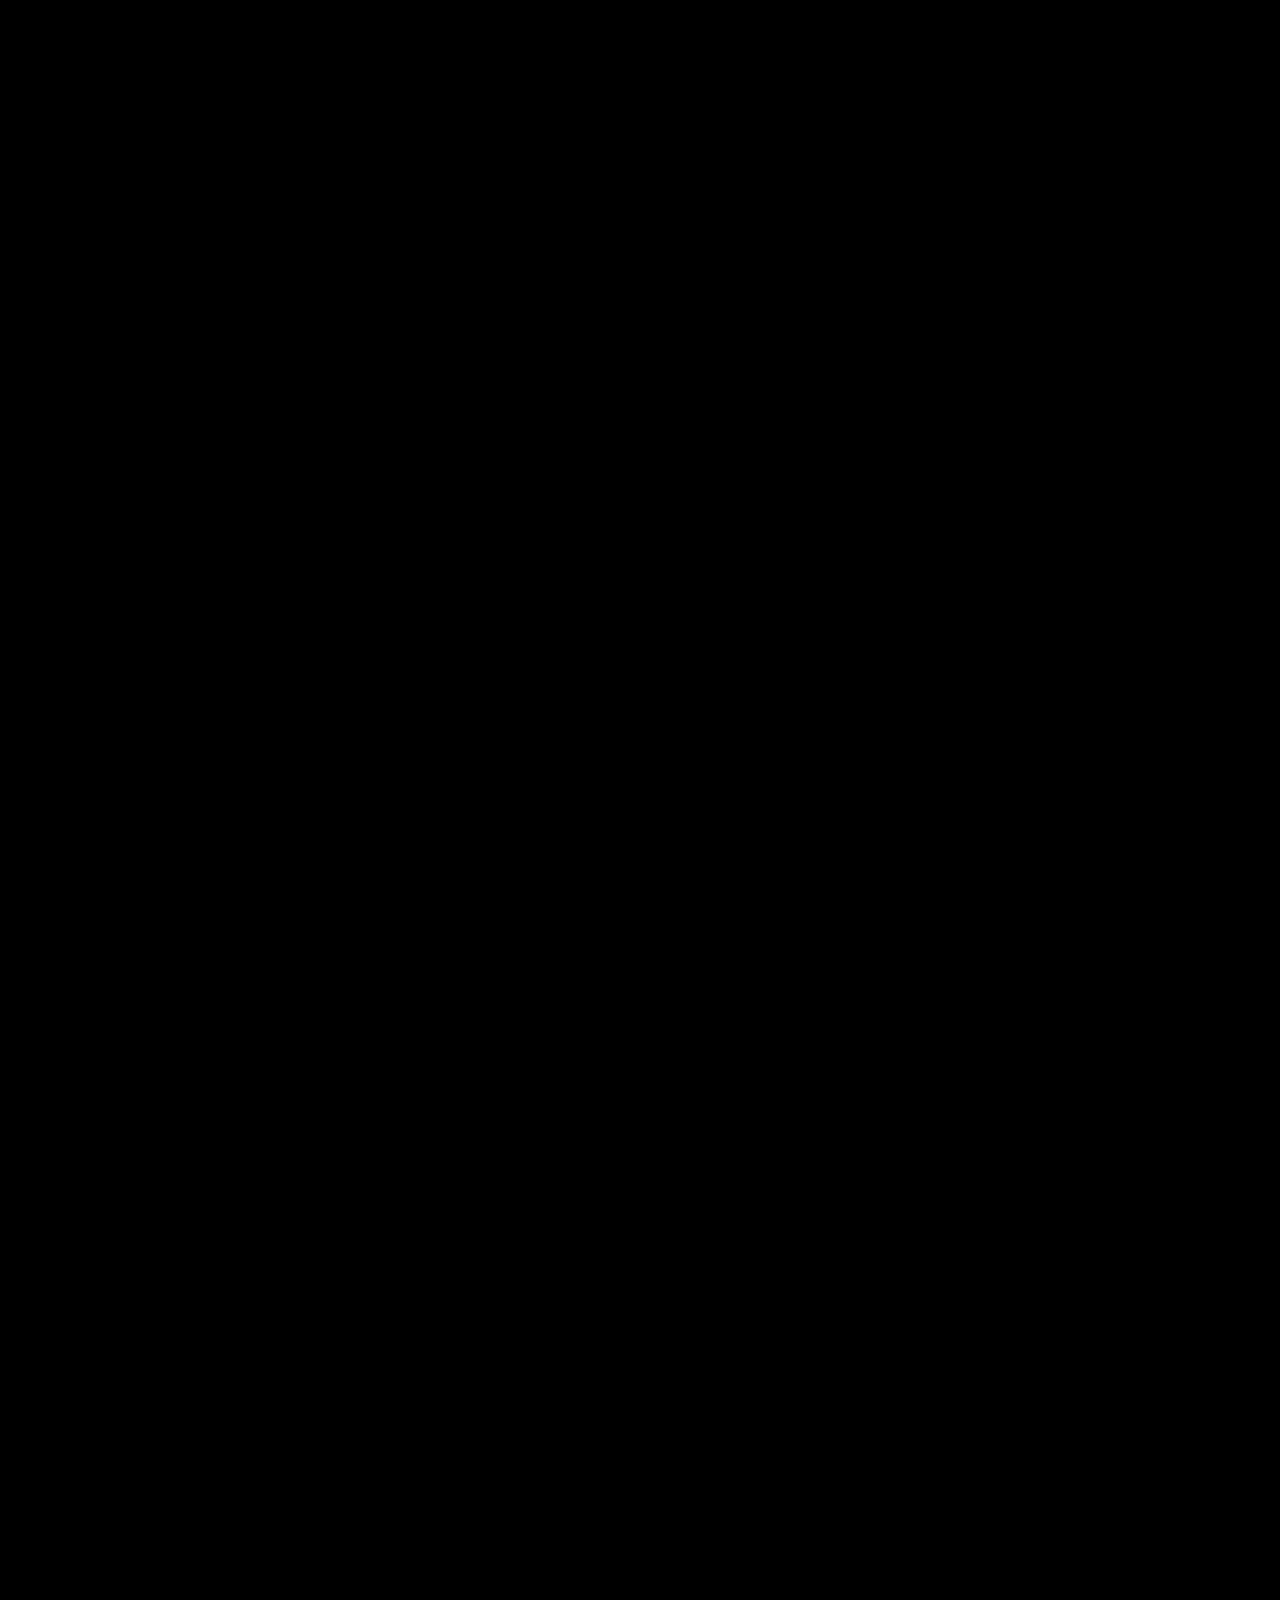
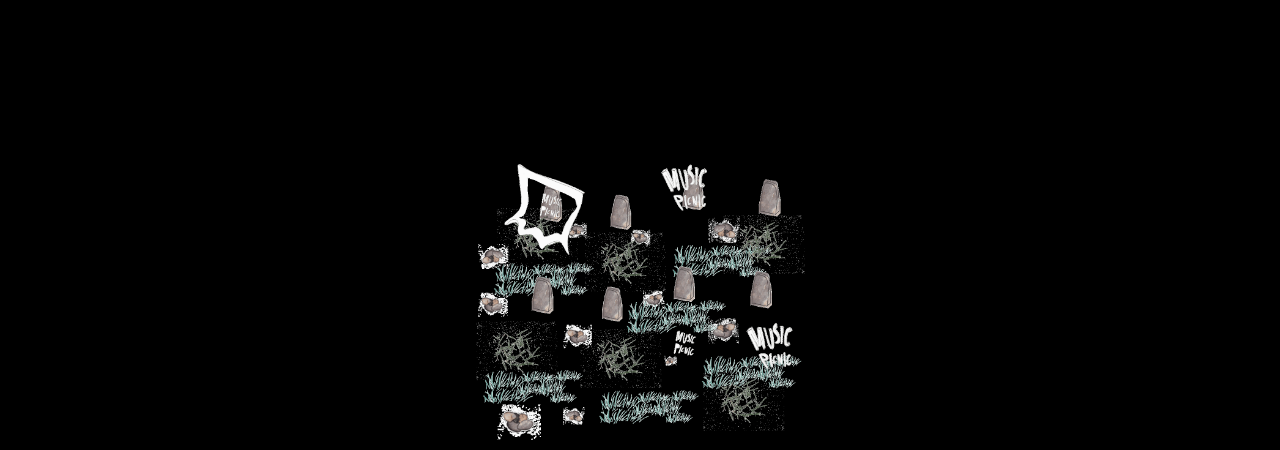
==== outside.html @ 84343ca3 "styling and new images" ====
<!DOCTYPE html>
<html lang="en">

<head>
	<meta charset="UTF-8" />
	<meta name="viewport" content="width=device-width, initial-scale=1.0" />
	<title>Music Picnic</title>

	<!-- animate on scroll library -->
	<link href="https://unpkg.com/aos@2.3.1/dist/aos.css" rel="stylesheet" />

	<!-- animate on scroll -->
	<script src="//cdnjs.cloudflare.com/ajax/libs/ScrollMagic/2.0.7/ScrollMagic.min.js"></script>
	<!-- animate.css library -->
	<link rel="stylesheet" href="https://cdnjs.cloudflare.com/ajax/libs/animate.css/4.0.0/animate.min.css" />
	<!-- google fonts -->
	<link href="https://fonts.googleapis.com/css2?family=Roboto:wght@400;500&display=swap" rel="stylesheet" />
	<!-- style sheet -->
	<link rel="stylesheet" href="./styles/style.css" />
</head>

<body class="outside">
	<header>
		<img class="logo " src="./assets/toplayer_assets/Music_Picnic_Logo_Nicholas_cropped_trasnparent.png" alt=""
			srcset="">
	</header>
	<section>
		<div class="wrapper assets">
		<a class="switch"href="index.html">go inside</a>

			<div class="row-one">

				<li class="top-asset moon" data-aos="fade-down" data-aos-easing="linear" data-aos-duration="1500"
					data-aos-delay="3000">
					<a href="#">multimedia</a>
					<img src="./assets/toplayer_assets/moon.png" alt="" />
				</li>
				<li class="top-asset star" data-aos="fade-down" data-aos-easing="linear" data-aos-duration="1000"
					data-aos-delay="2500">
					<a href="#">about</a>
					<img src="./assets/toplayer_assets/star_shorter.png" alt="" />

				</li>
				<div data-aos="fade-down" data-aos-easing="linear" data-aos-duration="2000" data-aos-delay="3500">
					<li class="top-asset  sun">
						<a href="http://www.musicpicnic.com/message.html">contact</a>
						<img src="./assets/toplayer_assets/sun.png" alt="" />
					</li>
				</div>

			</div>

			<div class="container" id="container">
				<li class="asset video blanket" data-aos="zoom-out-left" data-aos-easing="linear" data-aos-duration="1000">
					<a
						href="https://www.canadianstage.com/Online/default.asp?doWork::WScontent::loadArticle=Load&BOparam::WScontent::loadArticle::article_id=15177477-0F77-4E82-9ACF-78D220EE2D4D">Picnic
						in the Cemetery</a>

					<video class="video" preload="auto" muted autoplay loop>
						<source src="./assets/toplayer_assets/picnic.m4v" type="video/mp4">
					</video>

				</li>

				<li class="asset leftchair" data-aos="zoom-out-right" data-aos-easing="linear" data-aos-duration="500">
					<a href="#">merchandise</a>
					<img src="./assets/toplayer_assets/chair1.png" alt="" />

				</li>

				<li class="asset  piano swirl" data-aos="zoom-out-right" data-aos-easing="linear" data-aos-duration="1000">
					<a href="http://www.musicpicnic.com/Moon.html">i swallowed a moon made of iron <br>
						我咽下一枚铁做的月亮
					</a>
					<img src="./assets/toplayer_assets/piano.png" alt="piano" />
				</li>


				<li class="asset rightchair swirl" data-aos="zoom-out-right" data-aos-easing="linear"
					data-aos-duration="1500">
					<a href="http://www.musicpicnic.com/LSM.html">La Señorita Mundo</a>
					<img src="./assets/toplayer_assets/chair2.png" alt="" />
				</li>

				<li class="asset cello fastroll" data-aos="zoom-out-right" data-aos-easing="linear" data-aos-duration="500">
					<a href="#">press</a>
					<img src="./assets/toplayer_assets/cello.png" alt="" />
				</li>


				<li class="asset glass move" data-aos="zoom-out-left" data-aos-easing="linear" data-aos-duration="1000">
					<img src="./assets/toplayer_assets/glass.png" alt="" />
				</li>

				<li class="asset glass2 swirl2" data-aos="zoom-out-right" data-aos-easing="linear" data-aos-duration="1500">
					<img src="./assets/toplayer_assets/glass2.png" alt="" />
					</a>
				</li>

				<li class="asset violin roll" data-aos="zoom-out-left" data-aos-easing="linear" data-aos-duration="1000">
					<a href="http://www.musicpicnic.com/Futures.html">The Futures Market</a>
					<img src="./assets/toplayer_assets/violin.png" alt="" />
				</li>

				<li class="asset lamp" data-aos="zoom-out-right" data-aos-easing="linear" data-aos-duration="500">
					<a href="http://www.musicpicnic.com/knotty.html">Knotty Together</a>
					<img src="./assets/toplayer_assets/lamp.png" alt="" />
				</li>
				</li>

				<li class="asset blanket" data-aos="zoom-out-left" data-aos-easing="linear" data-aos-duration="1000">
					<img src="./assets/toplayer_assets/picnicblanket.png" alt="" />
				</li>

				<li class="asset bottle roll" data-aos="zoom-out-right" data-aos-easing="linear" data-aos-duration="1500">
					<a href="http://www.musicpicnic.com/dayoff.html">Mr. Shi and His Lover <br>時先生與他的情人</a>

					<img src="./assets/toplayer_assets/bottle.png" alt="" />
				</li>

				<li class="asset umbrella move" data-aos="zoom-out-left" data-aos-easing="linear" data-aos-duration="500">
					<a href="http://www.musicpicnic.com/audio.html">audio</a>

					<img src="./assets/toplayer_assets/umbrella.png" alt="" />
				</li>

				<li class="asset bread roll button" data-aos="zoom-out-right" data-aos-easing="linear"
					data-aos-duration="1000">
					<p class="hover-text">click me</p>
					<img src="./assets/toplayer_assets/bread.png" alt="">
				</li>
			</div>
		</div>
	</section>

	<section class="bottom" >
		<li data-aos="zoom-out-right" data-aos-easing="linear" data-aos-duration="1500">
			<img src="./assets/toplayer_assets/1.png" alt="">
			<img src="./assets/toplayer_assets/2ba5e2c49373c911.png" alt="">
			<img src="./assets/toplayer_assets/8323f41e34c82701.png" alt="">
		</li>

	</section>
	<script src="https://ajax.googleapis.com/ajax/libs/jquery/3.5.1/jquery.min.js"></script>

	<script type="text/javascript" src="https://unpkg.com/aos@2.3.1/dist/aos.js"></script>
	<script src="script.js"></script>
</body>

</html>
---- styles/style.css ----
html {
  line-height: 1.15;
  -ms-text-size-adjust: 100%;
  -webkit-text-size-adjust: 100%;
}

body {
  margin: 0;
}

article,
aside,
footer,
header,
nav,
section {
  display: block;
}

h1 {
  font-size: 2em;
  margin: 0.67em 0;
}

figcaption,
figure,
main {
  display: block;
}

figure {
  margin: 1em 40px;
}

hr {
  -webkit-box-sizing: content-box;
          box-sizing: content-box;
  height: 0;
  overflow: visible;
}

pre {
  font-family: monospace, monospace;
  font-size: 1em;
}

a {
  background-color: transparent;
  -webkit-text-decoration-skip: objects;
}

abbr[title] {
  border-bottom: none;
  text-decoration: underline;
  -webkit-text-decoration: underline dotted;
          text-decoration: underline dotted;
}

b,
strong {
  font-weight: inherit;
}

b,
strong {
  font-weight: bolder;
}

code,
kbd,
samp {
  font-family: monospace, monospace;
  font-size: 1em;
}

dfn {
  font-style: italic;
}

mark {
  background-color: #ff0;
  color: #000;
}

small {
  font-size: 80%;
}

sub,
sup {
  font-size: 75%;
  line-height: 0;
  position: relative;
  vertical-align: baseline;
}

sub {
  bottom: -0.25em;
}

sup {
  top: -0.5em;
}

audio,
video {
  display: inline-block;
}

audio:not([controls]) {
  display: none;
  height: 0;
}

img {
  border-style: none;
}

svg:not(:root) {
  overflow: hidden;
}

button,
input,
optgroup,
select,
textarea {
  font-family: sans-serif;
  font-size: 100%;
  line-height: 1.15;
  margin: 0;
}

button,
input {
  overflow: visible;
}

button,
select {
  text-transform: none;
}

button,
html [type="button"],
[type="reset"],
[type="submit"] {
  -webkit-appearance: button;
}

button::-moz-focus-inner,
[type="button"]::-moz-focus-inner,
[type="reset"]::-moz-focus-inner,
[type="submit"]::-moz-focus-inner {
  border-style: none;
  padding: 0;
}

button:-moz-focusring,
[type="button"]:-moz-focusring,
[type="reset"]:-moz-focusring,
[type="submit"]:-moz-focusring {
  outline: 1px dotted ButtonText;
}

fieldset {
  padding: 0.35em 0.75em 0.625em;
}

legend {
  -webkit-box-sizing: border-box;
          box-sizing: border-box;
  color: inherit;
  display: table;
  max-width: 100%;
  padding: 0;
  white-space: normal;
}

progress {
  display: inline-block;
  vertical-align: baseline;
}

textarea {
  overflow: auto;
}

[type="checkbox"],
[type="radio"] {
  -webkit-box-sizing: border-box;
          box-sizing: border-box;
  padding: 0;
}

[type="number"]::-webkit-inner-spin-button,
[type="number"]::-webkit-outer-spin-button {
  height: auto;
}

[type="search"] {
  -webkit-appearance: textfield;
  outline-offset: -2px;
}

[type="search"]::-webkit-search-cancel-button,
[type="search"]::-webkit-search-decoration {
  -webkit-appearance: none;
}

::-webkit-file-upload-button {
  -webkit-appearance: button;
  font: inherit;
}

details,
menu {
  display: block;
}

summary {
  display: list-item;
}

canvas {
  display: inline-block;
}

template {
  display: none;
}

[hidden] {
  display: none;
}

.clearfix:after {
  visibility: hidden;
  display: block;
  font-size: 0;
  content: "";
  clear: both;
  height: 0;
}

html {
  -webkit-box-sizing: border-box;
  box-sizing: border-box;
}

*,
*:before,
*:after {
  -webkit-box-sizing: inherit;
          box-sizing: inherit;
}

.sr-only {
  position: absolute;
  width: 1px;
  height: 1px;
  margin: -1px;
  border: 0;
  padding: 0;
  white-space: nowrap;
  -webkit-clip-path: inset(100%);
          clip-path: inset(100%);
  clip: rect(0 0 0 0);
  overflow: hidden;
}

img {
  width: 50%;
  display: block;
  margin: 0 auto;
  opacity: 1;
}

* {
  margin: 0;
  padding: 0;
}

body {
  overflow-x: hidden;
  font-family: "Roboto", sans-serif;
  background-color: black;
  z-index: -1000000;
}

header {
  margin: 0 auto;
  width: 100%;
  z-index: -100;
  position: absolute;
  top: 0;
  left: 0;
  right: 0;
  width: 100%;
  height: 100%;
  display: -webkit-box;
  display: -ms-flexbox;
  display: flex;
  -webkit-box-pack: center;
      -ms-flex-pack: center;
          justify-content: center;
  -webkit-box-align: center;
      -ms-flex-align: center;
          align-items: center;
}

header img {
  width: 50%;
  margin: 0 auto;
}

h1 {
  font-size: 100px;
  font-family: "Roboto", sans-serif;
  font-weight: bold;
  text-align: center;
  opacity: 50%;
}

a,
p {
  font-size: 20px;
  font-family: "Roboto", sans-serif;
  font-weight: bold;
  text-decoration: none;
  color: white;
  text-align: center;
  position: relative;
}

.container {
  margin-top: 200px;
  height: 150vh;
  position: relative;
}

li {
  list-style-type: none;
}

.wrapper {
  max-width: 1200px;
  width: 80%;
  margin: 0 auto;
}

video {
  width: 200px;
  z-index: -100;
}

.bottom {
  padding-top: 300px;
  background-image: url(../assets/toplayer_assets/layout_landing_grassarea.gif);
  background-position: center;
  background-repeat: no-repeat;
  background-size: contain;
}

.bottom li {
  display: -webkit-box;
  display: -ms-flexbox;
  display: flex;
}

.bottom img {
  width: 10%;
}

.switch {
  font-size: 14px;
  font-family: "Roboto", sans-serif;
  font-weight: bold;
  font-weight: normal;
  padding: 5px;
}

header {
  -webkit-animation-name: scale-up-center;
          animation-name: scale-up-center;
  -webkit-animation-duration: 2.2s;
          animation-duration: 2.2s;
  -webkit-animation-timing-function: linear;
          animation-timing-function: linear;
  -webkit-animation-delay: 3s;
          animation-delay: 3s;
  -webkit-animation-iteration-count: 1;
          animation-iteration-count: 1;
  -webkit-animation-direction: normal;
          animation-direction: normal;
  -webkit-animation-fill-mode: both;
          animation-fill-mode: both;
  opacity: 0;
}

@-webkit-keyframes scale-up-center {
  0% {
    -webkit-transform: scale(0.2);
            transform: scale(0.2);
    opacity: 0;
  }
  100% {
    -webkit-transform: scale(1);
            transform: scale(1);
    opacity: 1;
  }
}

@keyframes scale-up-center {
  0% {
    -webkit-transform: scale(0.2);
            transform: scale(0.2);
    opacity: 0;
  }
  100% {
    -webkit-transform: scale(1);
            transform: scale(1);
    opacity: 1;
  }
}

.asset:hover {
  -webkit-animation-name: wobble-hor-top;
          animation-name: wobble-hor-top;
  -webkit-animation-duration: 2s;
          animation-duration: 2s;
  -webkit-animation-timing-function: ease-in-out;
          animation-timing-function: ease-in-out;
  -webkit-animation-delay: 0s;
          animation-delay: 0s;
  -webkit-animation-iteration-count: 2;
          animation-iteration-count: 2;
  -webkit-animation-direction: normal;
          animation-direction: normal;
  -webkit-animation-fill-mode: none;
          animation-fill-mode: none;
}

@-webkit-keyframes wobble-hor-top {
  0% {
    -webkit-transform: translateX(0%);
            transform: translateX(0%);
    -webkit-transform-origin: 50% 50%;
            transform-origin: 50% 50%;
  }
  15% {
    -webkit-transform: translateX(-30px) rotate(6deg);
            transform: translateX(-30px) rotate(6deg);
  }
  30% {
    -webkit-transform: translateX(15px) rotate(-6deg);
            transform: translateX(15px) rotate(-6deg);
  }
  45% {
    -webkit-transform: translateX(-15px) rotate(3.6deg);
            transform: translateX(-15px) rotate(3.6deg);
  }
  60% {
    -webkit-transform: translateX(9px) rotate(-2.4deg);
            transform: translateX(9px) rotate(-2.4deg);
  }
  75% {
    -webkit-transform: translateX(-6px) rotate(1.2deg);
            transform: translateX(-6px) rotate(1.2deg);
  }
  100% {
    -webkit-transform: translateX(0%);
            transform: translateX(0%);
    -webkit-transform-origin: 50% 50%;
            transform-origin: 50% 50%;
  }
}

@keyframes wobble-hor-top {
  0% {
    -webkit-transform: translateX(0%);
            transform: translateX(0%);
    -webkit-transform-origin: 50% 50%;
            transform-origin: 50% 50%;
  }
  15% {
    -webkit-transform: translateX(-30px) rotate(6deg);
            transform: translateX(-30px) rotate(6deg);
  }
  30% {
    -webkit-transform: translateX(15px) rotate(-6deg);
            transform: translateX(15px) rotate(-6deg);
  }
  45% {
    -webkit-transform: translateX(-15px) rotate(3.6deg);
            transform: translateX(-15px) rotate(3.6deg);
  }
  60% {
    -webkit-transform: translateX(9px) rotate(-2.4deg);
            transform: translateX(9px) rotate(-2.4deg);
  }
  75% {
    -webkit-transform: translateX(-6px) rotate(1.2deg);
            transform: translateX(-6px) rotate(1.2deg);
  }
  100% {
    -webkit-transform: translateX(0%);
            transform: translateX(0%);
    -webkit-transform-origin: 50% 50%;
            transform-origin: 50% 50%;
  }
}

.swirl {
  -webkit-animation-name: swirl;
          animation-name: swirl;
  -webkit-animation-duration: 3s;
          animation-duration: 3s;
  -webkit-animation-timing-function: linear;
          animation-timing-function: linear;
  -webkit-animation-delay: 0s;
          animation-delay: 0s;
  -webkit-animation-iteration-count: 1;
          animation-iteration-count: 1;
  -webkit-animation-direction: normal;
          animation-direction: normal;
  -webkit-animation-fill-mode: none;
          animation-fill-mode: none;
}

@-webkit-keyframes swirl {
  0% {
    -webkit-transform: rotate(-540deg) scale(0);
            transform: rotate(-540deg) scale(0);
    -webkit-transform-origin: 100% 100%;
            transform-origin: 100% 100%;
    opacity: 0;
  }
  100% {
    -webkit-transform: rotate(0) scale(1);
            transform: rotate(0) scale(1);
    -webkit-transform-origin: 100% 100%;
            transform-origin: 100% 100%;
    opacity: 1;
  }
}

@keyframes swirl {
  0% {
    -webkit-transform: rotate(-540deg) scale(0);
            transform: rotate(-540deg) scale(0);
    -webkit-transform-origin: 100% 100%;
            transform-origin: 100% 100%;
    opacity: 0;
  }
  100% {
    -webkit-transform: rotate(0) scale(1);
            transform: rotate(0) scale(1);
    -webkit-transform-origin: 100% 100%;
            transform-origin: 100% 100%;
    opacity: 1;
  }
}

.swirl2 {
  -webkit-animation-name: swirlslow;
          animation-name: swirlslow;
  -webkit-animation-duration: 5s;
          animation-duration: 5s;
  -webkit-animation-timing-function: linear;
          animation-timing-function: linear;
  -webkit-animation-delay: 0s;
          animation-delay: 0s;
  -webkit-animation-iteration-count: 1;
          animation-iteration-count: 1;
  -webkit-animation-direction: alternate;
          animation-direction: alternate;
  -webkit-animation-fill-mode: none;
          animation-fill-mode: none;
}

@-webkit-keyframes swirlslow {
  0% {
    -webkit-transform: rotate(-540deg) scale(0);
            transform: rotate(-540deg) scale(0);
    -webkit-transform-origin: 100% 100%;
            transform-origin: 100% 100%;
    opacity: 0;
  }
  100% {
    -webkit-transform: rotate(0) scale(1);
            transform: rotate(0) scale(1);
    -webkit-transform-origin: 100% 100%;
            transform-origin: 100% 100%;
    opacity: 1;
  }
}

@keyframes swirlslow {
  0% {
    -webkit-transform: rotate(-540deg) scale(0);
            transform: rotate(-540deg) scale(0);
    -webkit-transform-origin: 100% 100%;
            transform-origin: 100% 100%;
    opacity: 0;
  }
  100% {
    -webkit-transform: rotate(0) scale(1);
            transform: rotate(0) scale(1);
    -webkit-transform-origin: 100% 100%;
            transform-origin: 100% 100%;
    opacity: 1;
  }
}

.roll {
  -webkit-animation-name: roll;
          animation-name: roll;
  -webkit-animation-duration: 3.2s;
          animation-duration: 3.2s;
  -webkit-animation-timing-function: linear;
          animation-timing-function: linear;
  -webkit-animation-delay: 0s;
          animation-delay: 0s;
  -webkit-animation-iteration-count: 1;
          animation-iteration-count: 1;
  -webkit-animation-direction: normal;
          animation-direction: normal;
  -webkit-animation-fill-mode: none;
          animation-fill-mode: none;
}

@-webkit-keyframes roll {
  0% {
    -webkit-transform: translateX(800px) rotate(-840deg);
            transform: translateX(800px) rotate(-840deg);
    opacity: 0;
  }
  100% {
    -webkit-transform: translateX(0) rotate(0deg);
            transform: translateX(0) rotate(0deg);
    opacity: 1;
  }
}

@keyframes roll {
  0% {
    -webkit-transform: translateX(800px) rotate(-840deg);
            transform: translateX(800px) rotate(-840deg);
    opacity: 0;
  }
  100% {
    -webkit-transform: translateX(0) rotate(0deg);
            transform: translateX(0) rotate(0deg);
    opacity: 1;
  }
}

.fastroll {
  -webkit-animation-name: fastroll;
          animation-name: fastroll;
  -webkit-animation-duration: 1.4s;
          animation-duration: 1.4s;
  -webkit-animation-timing-function: linear;
          animation-timing-function: linear;
  -webkit-animation-delay: 0s;
          animation-delay: 0s;
  -webkit-animation-iteration-count: 1;
          animation-iteration-count: 1;
  -webkit-animation-direction: alternate;
          animation-direction: alternate;
  -webkit-animation-fill-mode: none;
          animation-fill-mode: none;
}

@-webkit-keyframes fastroll {
  0% {
    -webkit-transform: translateX(500px) rotate(-540deg);
            transform: translateX(500px) rotate(-540deg);
    opacity: 0;
  }
  100% {
    -webkit-transform: translateX(0) rotate(0deg);
            transform: translateX(0) rotate(0deg);
    opacity: 1;
  }
}

@keyframes fastroll {
  0% {
    -webkit-transform: translateX(500px) rotate(-540deg);
            transform: translateX(500px) rotate(-540deg);
    opacity: 0;
  }
  100% {
    -webkit-transform: translateX(0) rotate(0deg);
            transform: translateX(0) rotate(0deg);
    opacity: 1;
  }
}

.blanket {
  -webkit-animation-name: fasterroll;
          animation-name: fasterroll;
  -webkit-animation-duration: 4s;
          animation-duration: 4s;
  -webkit-animation-timing-function: ease;
          animation-timing-function: ease;
  -webkit-animation-iteration-count: 1;
          animation-iteration-count: 1;
  -webkit-animation-direction: alternate;
          animation-direction: alternate;
  -webkit-animation-fill-mode: none;
          animation-fill-mode: none;
}

@-webkit-keyframes fasterroll {
  0% {
    -webkit-transform: translateX(-500px) rotate(2040deg);
            transform: translateX(-500px) rotate(2040deg);
    opacity: 0;
  }
  100% {
    -webkit-transform: translateX(0) rotate(0deg);
            transform: translateX(0) rotate(0deg);
    opacity: 1;
  }
}

@keyframes fasterroll {
  0% {
    -webkit-transform: translateX(-500px) rotate(2040deg);
            transform: translateX(-500px) rotate(2040deg);
    opacity: 0;
  }
  100% {
    -webkit-transform: translateX(0) rotate(0deg);
            transform: translateX(0) rotate(0deg);
    opacity: 1;
  }
}

.lamp {
  -webkit-animation-name: slowroll;
          animation-name: slowroll;
  -webkit-animation-duration: 15s;
          animation-duration: 15s;
  -webkit-animation-timing-function: ease;
          animation-timing-function: ease;
  -webkit-animation-iteration-count: 1;
          animation-iteration-count: 1;
  -webkit-animation-direction: alternate;
          animation-direction: alternate;
  -webkit-animation-fill-mode: none;
          animation-fill-mode: none;
}

@-webkit-keyframes slowroll {
  0% {
    -webkit-transform: translateX(-500px) rotate(2040deg);
            transform: translateX(-500px) rotate(2040deg);
    opacity: 0;
  }
  100% {
    -webkit-transform: translateX(0) rotate(0deg);
            transform: translateX(0) rotate(0deg);
    opacity: 1;
  }
}

@keyframes slowroll {
  0% {
    -webkit-transform: translateX(-500px) rotate(2040deg);
            transform: translateX(-500px) rotate(2040deg);
    opacity: 0;
  }
  100% {
    -webkit-transform: translateX(0) rotate(0deg);
            transform: translateX(0) rotate(0deg);
    opacity: 1;
  }
}

.assets {
  display: -webkit-box;
  display: -ms-flexbox;
  display: flex;
  -webkit-box-orient: vertical;
  -webkit-box-direction: normal;
      -ms-flex-direction: column;
          flex-direction: column;
}

.asset {
  width: 200px;
  position: absolute;
  padding: 20px;
}

.asset a,
.asset .hover-text,
.top-asset a,
.top-asset .hover-text {
  display: none;
  padding: 20px 0;
  position: absolute;
  top: 0%;
  right: 0%;
  z-index: 100000000;
}

.asset:hover a,
.top-asset:hover a {
  display: block;
}

.asset img,
.top-asset img {
  z-index: 10000;
}

.row-one {
  display: -webkit-box;
  display: -ms-flexbox;
  display: flex;
  -webkit-box-pack: justify;
      -ms-flex-pack: justify;
          justify-content: space-between;
  margin-bottom: 200px;
}

.row-one .video-container {
  position: relative;
}

.row-one .video-container img {
  width: 100%;
  top: 0;
  right: 0;
  left: 0;
  margin: inherit;
  position: absolute;
}

.moon img,
.sun img {
  width: 50%;
}

.container,
.grass {
  display: -webkit-box;
  display: -ms-flexbox;
  display: flex;
  -ms-flex-wrap: wrap;
      flex-wrap: wrap;
}

.bg {
  position: absolute;
  width: 100%;
  height: 100%;
  z-index: -100000;
  opacity: 0.5;
}

.video a {
  color: white;
}

.switch {
  position: absolute;
  top: 0;
  right: 0;
}

.outside {
  background-image: url(../assets/toplayer_assets/e4fba15822679b749949ad0ea811e26e--iphone-backgrounds-iphone-wallpaper.jpg);
  background-position: center;
  background-repeat: no-repeat;
  background-size: cover;
}

.outside a,
.outside p {
  color: black;
}
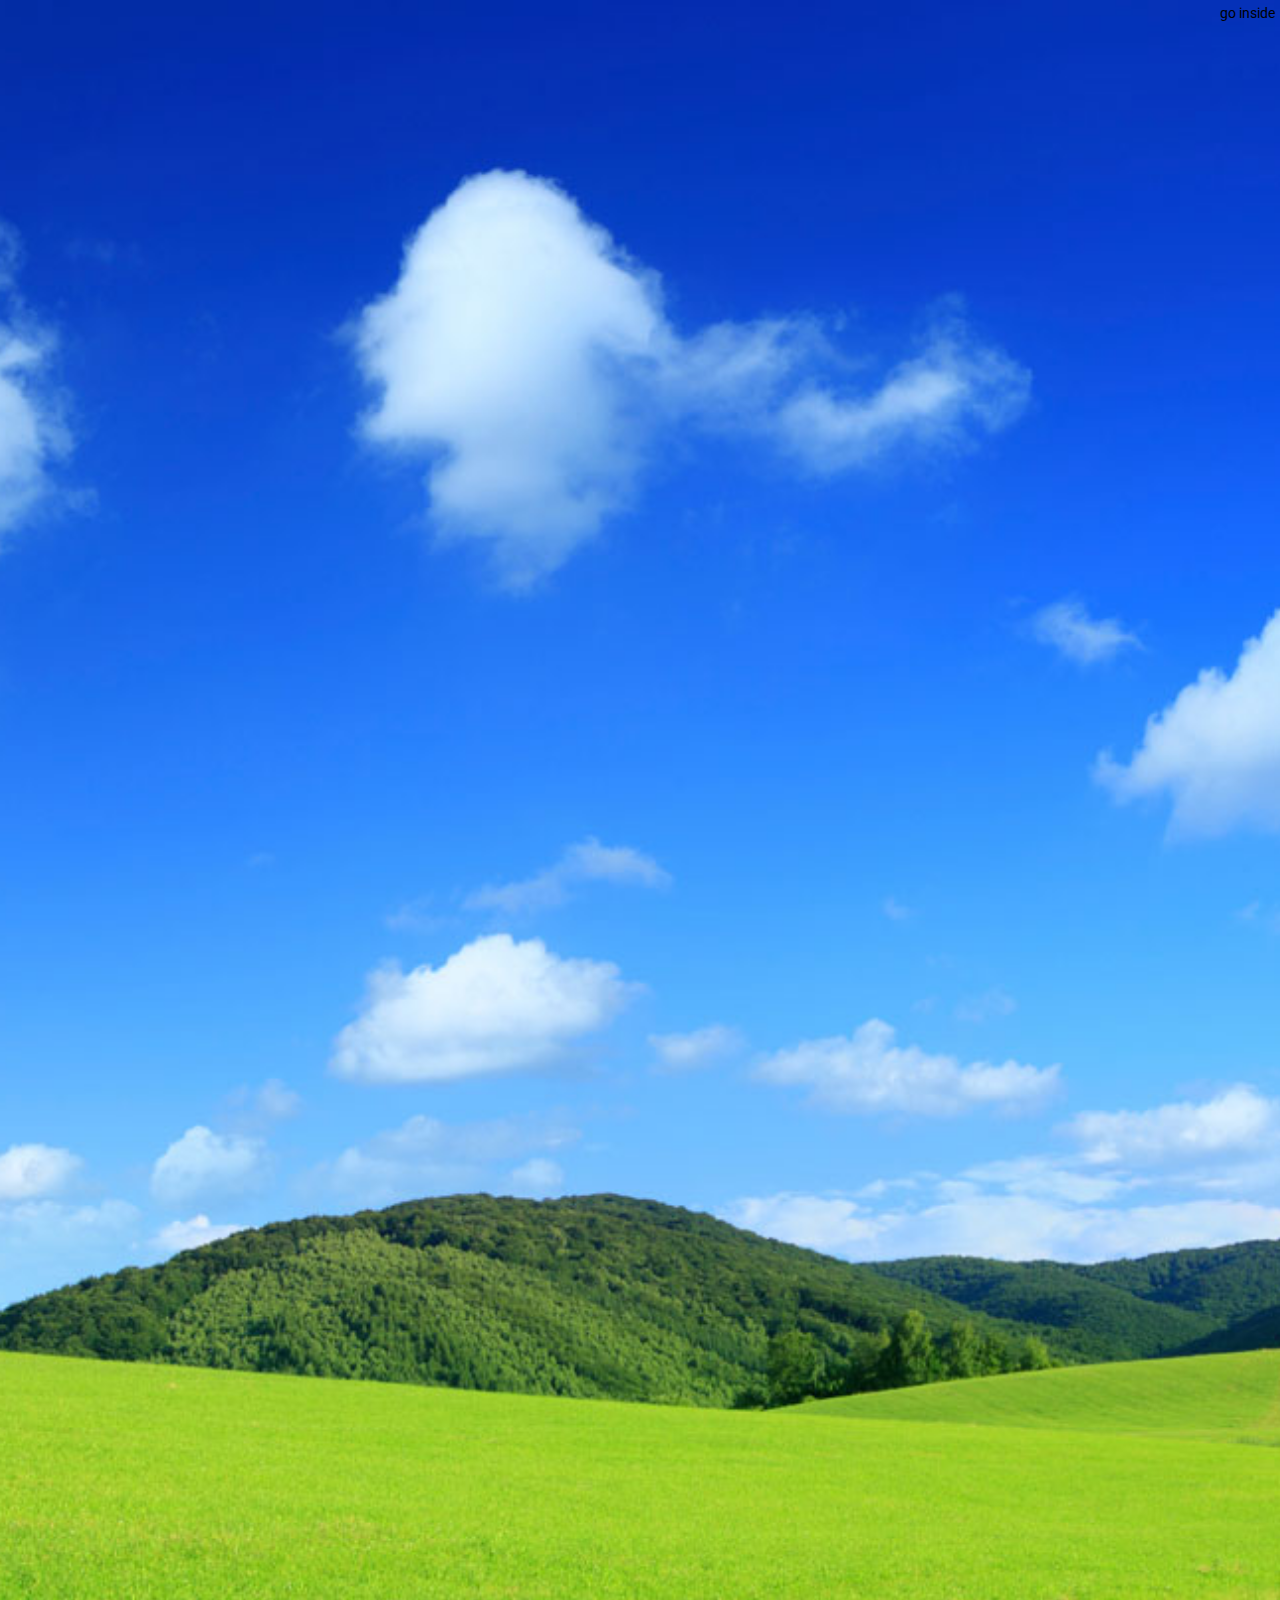
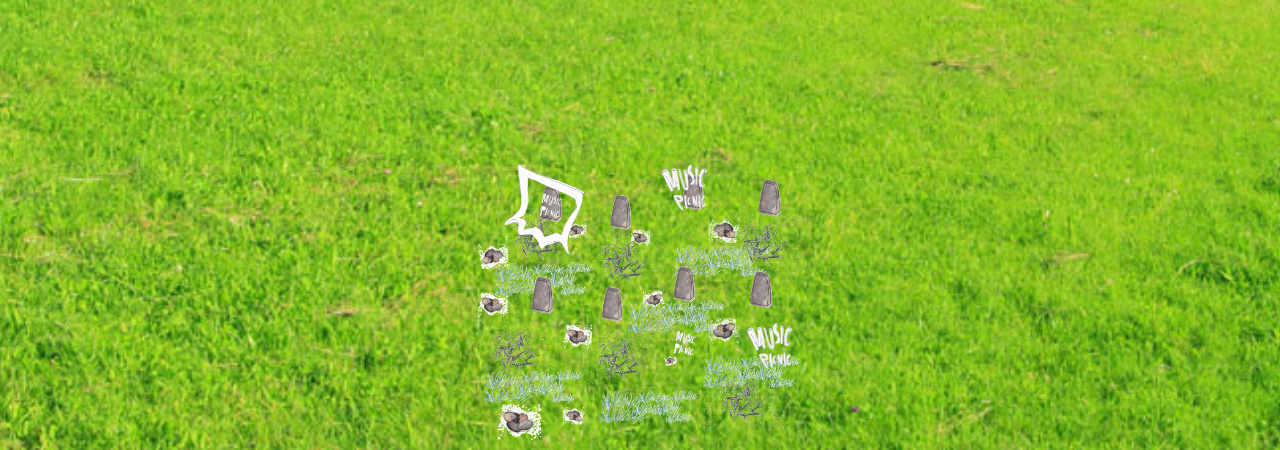
==== commit 5a4d76d2: "new outside bg" ====
--- a/outside.html
+++ b/outside.html
@@ -132,7 +132,6 @@
 			</div>
 		</div>
 	</section>
-
 	<section class="bottom" >
 		<li data-aos="zoom-out-right" data-aos-easing="linear" data-aos-duration="1500">
 			<img src="./assets/toplayer_assets/1.png" alt="">
--- a/styles/style.css
+++ b/styles/style.css
@@ -875,7 +875,7 @@
 }
 
 .outside {
-  background-image: url(../assets/toplayer_assets/e4fba15822679b749949ad0ea811e26e--iphone-backgrounds-iphone-wallpaper.jpg);
+  background-image: url(../assets/toplayer_assets/air-pur.jpg);
   background-position: center;
   background-repeat: no-repeat;
   background-size: cover;
